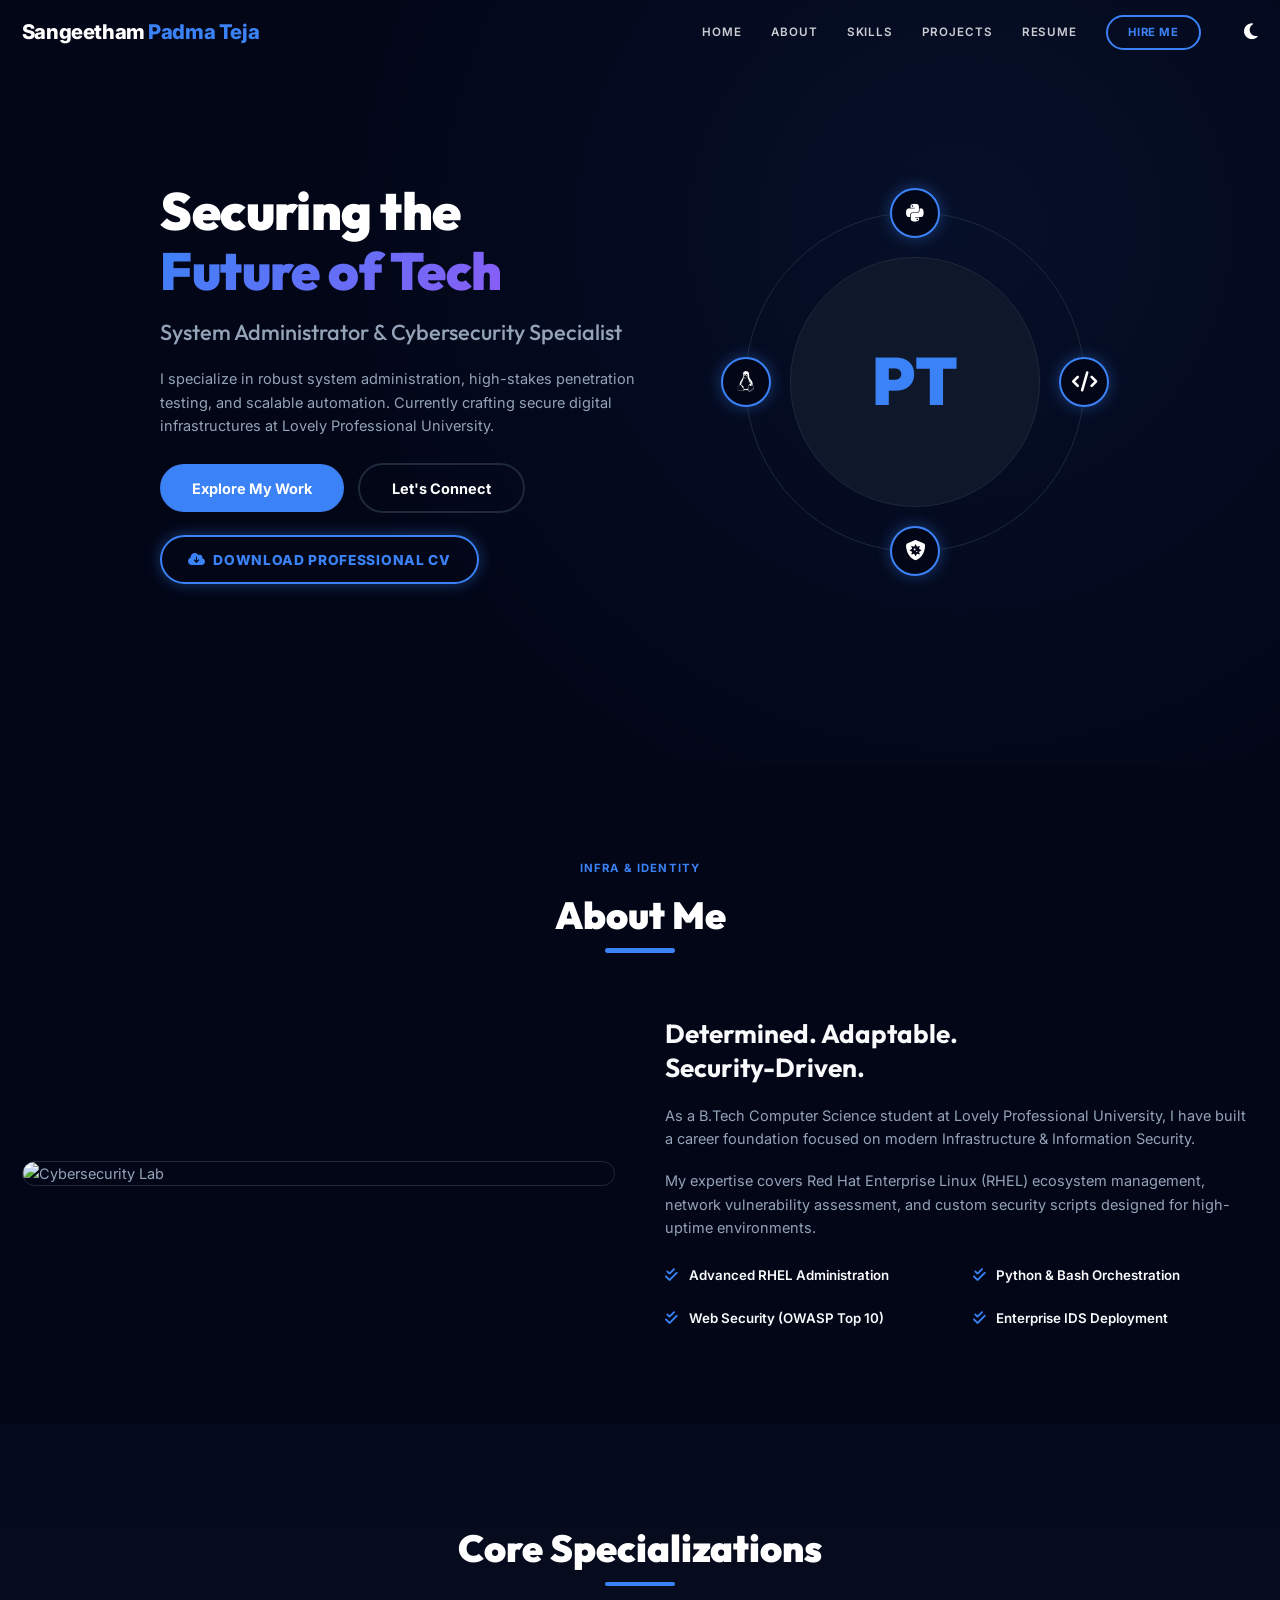
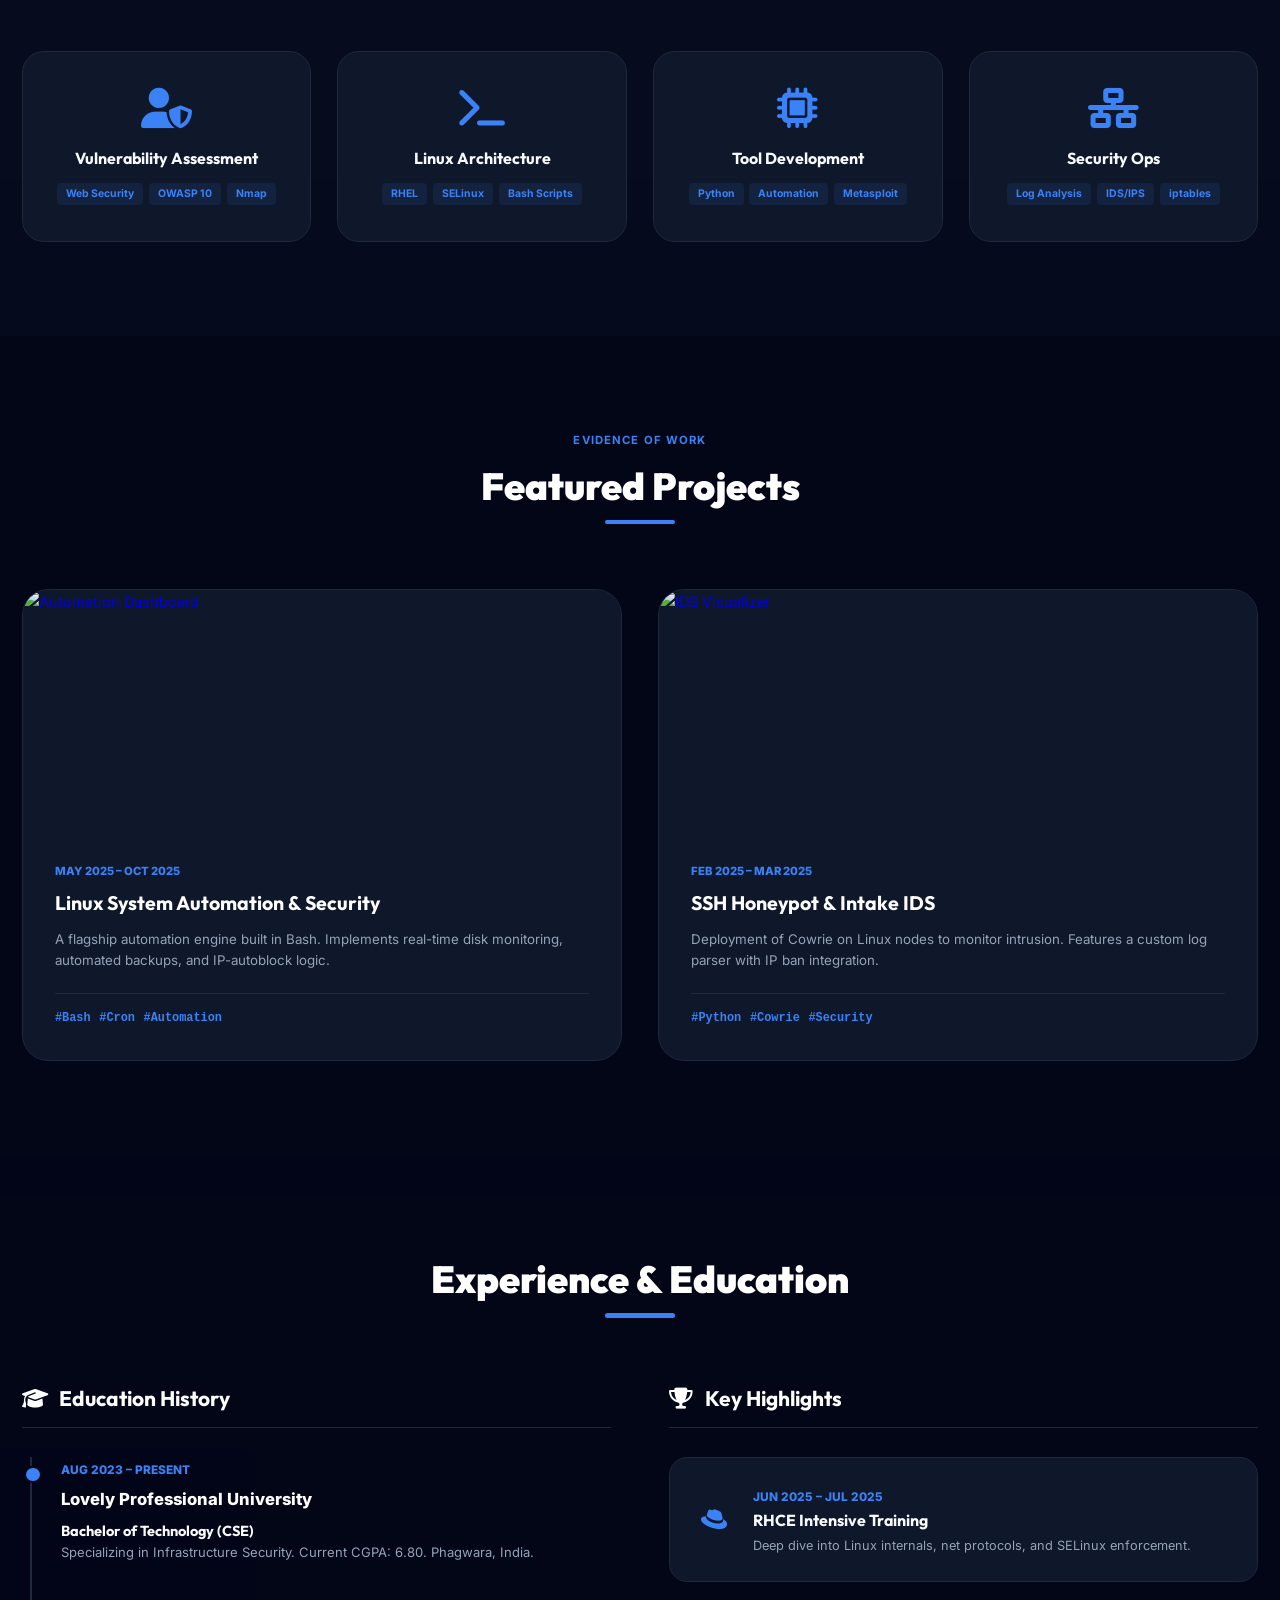
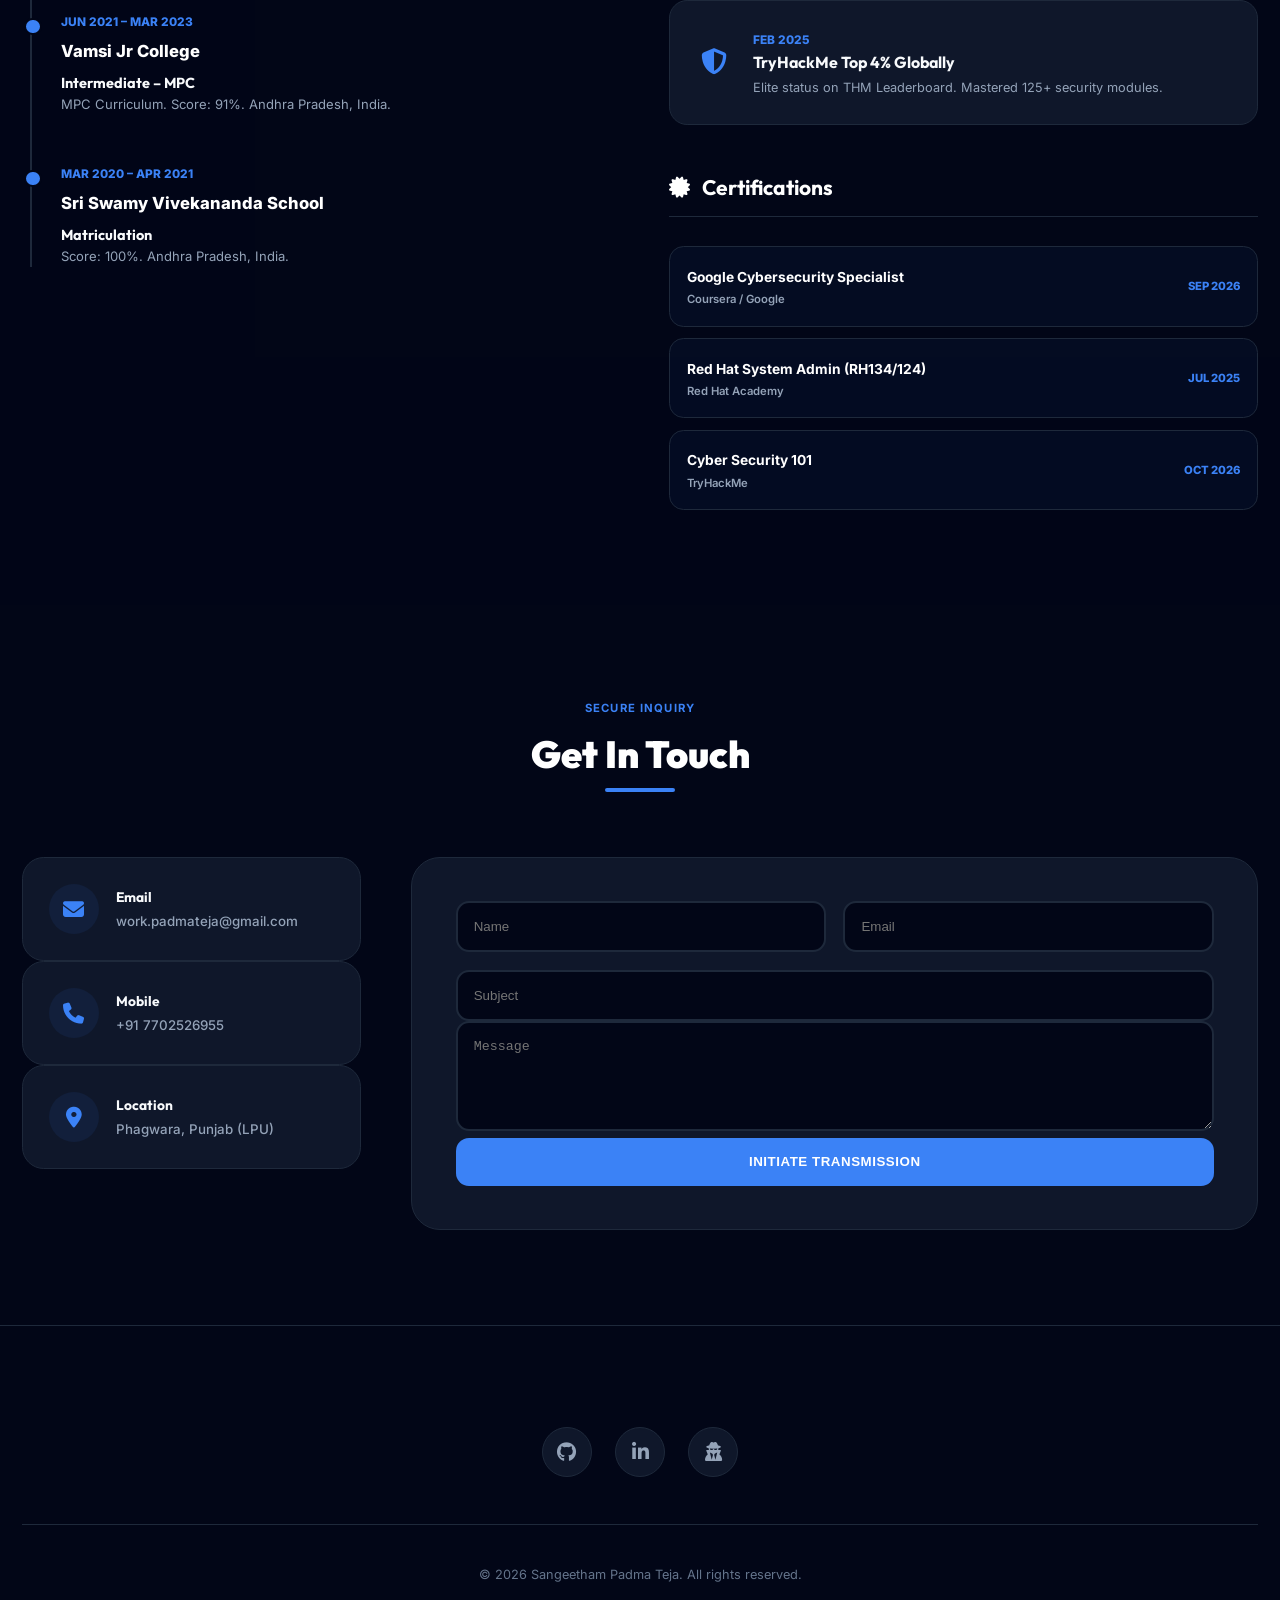
==== index.html @ c5af0572 "Add files via upload" ====
<!DOCTYPE html>
<html lang="en" class="scroll-smooth">
<head>
    <meta charset="UTF-8">
    <meta name="viewport" content="width=device-width, initial-scale=1.0">
    <title>Sangeetham Padma Teja | Cybersecurity Professional</title>
    <meta name="description" content="Official Portfolio of Sangeetham Padma Teja - Expert in System Administration, Cyber Security, and Automation.">
    <!-- Fonts -->
    <link href="https://fonts.googleapis.com/css2?family=Inter:wght@300;400;500;600;700;800&family=Outfit:wght@300;400;500;600;700&display=swap" rel="stylesheet">
    <link rel="stylesheet" href="https://cdnjs.cloudflare.com/ajax/libs/font-awesome/6.4.0/css/all.min.css">
    <link href="https://unpkg.com/aos@2.3.1/dist/aos.css" rel="stylesheet">
    <style>
        :root {
            --bg-dark: #020617;
            --bg-card: #0f172a;
            --accent: #3b82f6;
            --accent-glow: rgba(59, 130, 246, 0.4);
            --accent-hover: #2563eb;
            --text-primary: #f8fafc;
            --text-secondary: #94a3b8;
            --border-color: #1e293b;
            --gradient-primary: linear-gradient(135deg, #3b82f6 0%, #8b5cf6 100%);
            --header-bg: rgba(2, 6, 23, 0.9);
            --icon-color: #ffffff;
            --nav-text: rgba(255, 255, 255, 0.8);
            --font-main: 'Inter', sans-serif;
            --font-heading: 'Outfit', sans-serif;
        }

        body.light-mode {
            --bg-dark: #f8fafc;
            --bg-card: #ffffff;
            --text-primary: #0f172a;
            --text-secondary: #475569;
            --border-color: #e2e8f0;
            --header-bg: rgba(255, 255, 255, 0.9);
            --icon-color: #0f172a;
            --nav-text: rgba(15, 23, 42, 0.8);
            --accent-glow: rgba(59, 130, 246, 0.2);
        }

        /* Base Reset & Zoom Adjustment */
        html { font-size: 14.5px; } /* Further reduce global scale slightly */
        * { margin: 0; padding: 0; box-sizing: border-box; }
        body { background-color: var(--bg-dark); color: var(--text-secondary); font-family: var(--font-main); line-height: 1.6; overflow-x: hidden; }
        h1, h2, h3, h4, h5 { font-family: var(--font-heading); color: var(--text-primary); font-weight: 700; }
        a { text-decoration: none; transition: 0.3s cubic-bezier(0.4, 0, 0.2, 1); }
        ul { list-style: none; }
        img { max-width: 100%; display: block; }

        .container { max-width: 1400px; margin: 0 auto; padding: 0 1.5rem; }
        .flex { display: flex; }
        .items-center { align-items: center; }
        .justify-center { justify-content: center; }
        .text-center { text-align: center; }

        /* Navigation */
        .fixed-nav { position: fixed; top: 0; left: 0; width: 100%; z-index: 1000; padding: 1rem 0; transition: all 0.4s ease; }
        .fixed-nav.scrolled { background: var(--header-bg); backdrop-filter: blur(12px); padding: 0.5rem 0; border-bottom: 1px solid var(--border-color); box-shadow: 0 8px 30px rgba(0,0,0,0.3); }
        .nav-container { display: flex; justify-content: space-between; align-items: center; }
        .logo a { font-size: 1.4rem; font-weight: 800; color: var(--icon-color); letter-spacing: -0.02em; }
        .logo span { color: var(--accent); }
        .nav-menu { display: flex; gap: 2rem; align-items: center; }
        .nav-link { font-size: 0.8rem; text-transform: uppercase; font-weight: 600; letter-spacing: 0.08em; color: var(--nav-text); }
        .nav-link:hover { color: var(--accent); }
        .btn-hire { padding: 0.45rem 1.4rem; border: 2px solid var(--accent); border-radius: 9999px; color: var(--accent); font-weight: 700; font-size: 0.78rem; text-transform: uppercase; letter-spacing: 0.05em; }
        .btn-theme { background: none; border: none; color: var(--icon-color); font-size: 1.25rem; cursor: pointer; transition: 0.3s; margin-left: 1rem; }
        .btn-theme:hover { color: var(--accent); }
        .btn-hire:hover { background: var(--accent); color: white; box-shadow: 0 0 15px var(--accent-glow); }

        .mobile-only { display: none; }
        @media (max-width: 768px) {
            .desktop-only { display: none; }
            .mobile-only { display: block; }
        }

        .mobile-btn { background: none; border: none; color: var(--icon-color); font-size: 1.4rem; cursor: pointer; }
        .mobile-menu-overlay { position: fixed; inset: 0; background: var(--bg-dark); z-index: 2000; display: flex; align-items: center; justify-content: center; opacity: 0; pointer-events: none; transition: 0.3s; }
        .mobile-menu-overlay.active { opacity: 1; pointer-events: auto; }
        .mobile-nav-link { font-size: 1.8rem; font-weight: 800; color: var(--icon-color); margin-bottom: 1.5rem; display: block; }

        /* Hero */
        .hero-section { min-height: 85vh; position: relative; display: flex; align-items: center; background: radial-gradient(circle at 75% 30%, rgba(59, 130, 246, 0.08) 0%, transparent 60%); }
        .hero-grid { display: grid; grid-template-columns: 1.1fr 0.9fr; gap: 3.5rem; align-items: center; z-index: 10; }
        @media (max-width: 1024px) { .hero-grid { grid-template-columns: 1fr; text-align: center; padding-top: 4rem; } }
        .hero-title { font-size: 3.6rem; font-weight: 900; line-height: 1.15; margin-bottom: 1rem; color: var(--icon-color); letter-spacing: -0.01em; }
        @media (max-width: 640px) { .hero-title { font-size: 2.8rem; } }
        .gradient-text { background: var(--gradient-primary); -webkit-background-clip: text; -webkit-text-fill-color: transparent; background-clip: text; }
        .hero-subtitle { font-size: 1.5rem; margin-bottom: 1.2rem; color: var(--text-secondary); font-weight: 500; }
        .hero-description { font-size: 1rem; color: var(--text-secondary); max-width: 500px; margin-bottom: 1.8rem; line-height: 1.6; }
        @media (max-width: 1024px) { .hero-description { margin-left: auto; margin-right: auto; } }
        .hero-btns { display: flex; gap: 1rem; align-items: center; }
        @media (max-width: 1024px) { .hero-btns { justify-content: center; } }
        .btn-primary { padding: 0.85rem 2.2rem; background: var(--accent); color: white; border-radius: 9999px; font-weight: 700; transition: 0.3s; }
        .btn-primary:hover { transform: translateY(-2px); box-shadow: 0 10px 30px rgba(59, 130, 246, 0.3); }
        .btn-secondary { padding: 0.8rem 2.2rem; border: 2.2px solid var(--border-color); color: var(--icon-color); border-radius: 9999px; font-weight: 700; transition: 0.3s; }
        .btn-secondary:hover { background: var(--border-color); color: var(--text-primary); }
        .btn-cv { display: inline-flex; align-items: center; justify-content: center; gap: 0.5rem; background: transparent; color: var(--accent); font-weight: 800; font-size: 0.95rem; margin-top: 1.5rem; padding: 0.8rem 1.8rem; border: 2px solid var(--accent); border-radius: 9999px; transition: all 0.3s ease; text-transform: uppercase; letter-spacing: 0.05em; animation: pulseGlow 2s infinite cubic-bezier(0.4, 0, 0.6, 1); box-shadow: 0 0 15px rgba(59, 130, 246, 0.4); }
        .btn-cv:hover { background: var(--accent); color: white; transform: translateY(-3px); box-shadow: 0 10px 30px rgba(59, 130, 246, 0.6); animation: none; }
        @keyframes pulseGlow {
            0%, 100% { box-shadow: 0 0 15px rgba(59, 130, 246, 0.4), inset 0 0 10px rgba(59, 130, 246, 0.2); }
            50% { box-shadow: 0 0 25px rgba(59, 130, 246, 0.8), inset 0 0 15px rgba(59, 130, 246, 0.4); }
        }

        /* Visual Orbit */
        .hero-visual { display: flex; justify-content: center; position: relative; }
        .visual-circle { width: 340px; height: 340px; border: 1.2px solid var(--border-color); border-radius: 50%; display: flex; align-items: center; justify-content: center; position: relative; animation: rotate 25s linear infinite; }
        @keyframes rotate { from { transform: rotate(0deg); } to { transform: rotate(360deg); } }
        .inner-content { width: 250px; height: 250px; background: var(--bg-card); border-radius: 50%; display: flex; align-items: center; justify-content: center; font-size: 4.5rem; font-weight: 900; color: var(--accent); animation: rotate-reverse 25s linear infinite; border: 1.2px solid var(--border-color); }
        @keyframes rotate-reverse { from { transform: rotate(360deg); } to { transform: rotate(0deg); } }
        .orbit-icon { position: absolute; width: 50px; height: 50px; background: var(--bg-dark); border: 2.2px solid var(--accent); border-radius: 50%; display: flex; align-items: center; justify-content: center; font-size: 1.4rem; color: var(--icon-color); box-shadow: 0 0 15px var(--accent-glow); }
        .o-1 { top: -25px; } .o-2 { bottom: -25px; } .o-3 { left: -25px; } .o-4 { right: -25px; }

        /* Sections Styling */
        .py-24 { padding: 6.5rem 0; }
        .section-title { text-align: center; margin-bottom: 4rem; }
        .section-title h2 { font-size: 2.6rem; font-weight: 900; margin-bottom: 1rem; position: relative; display: inline-block; color: var(--icon-color); }
        .section-title h2::after { content: ''; position: absolute; bottom: -8px; left: 50%; transform: translateX(-50%); width: 70px; height: 4.5px; background: var(--accent); border-radius: 3px; }

        /* About Section */
        .about-grid { display: grid; grid-template-columns: 1fr 1fr; gap: 3.5rem; align-items: center; }
        @media (max-width: 1024px) { .about-grid { grid-template-columns: 1fr; } }
        .about-img-container { border-radius: 1.8rem; overflow: hidden; border: 1.2px solid var(--border-color); }
        .about-items { display: grid; grid-template-columns: 1fr 1fr; gap: 1.5rem; margin-top: 1.8rem; }
        .about-items li { display: flex; gap: 0.7rem; align-items: center; color: var(--text-primary); font-weight: 600; font-size: 0.92rem; }
        .about-items i { color: var(--accent); font-size: 1rem; }

        /* Skills Refined */
        .skills-grid { display: grid; grid-template-columns: repeat(auto-fit, minmax(180px, 1fr)); gap: 1.8rem; }
        .skill-card { background: var(--bg-card); padding: 2.5rem 1.2rem; border-radius: 1.5rem; text-align: center; border: 1px solid var(--border-color); transition: 0.3s; }
        .skill-card:hover { border-color: var(--accent); transform: translateY(-8px); }
        .skill-card i { font-size: 2.8rem; margin-bottom: 1.2rem; color: var(--accent); font-style: normal; }
        .skill-card h4 { font-size: 1.1rem; margin-bottom: 0.8rem; }
        .skill-tags { display: flex; flex-wrap: wrap; gap: 0.4rem; justify-content: center; }
        .skill-tag { font-size: 0.72rem; background: rgba(59, 130, 246, 0.1); color: var(--accent); padding: 2.5px 9px; border-radius: 4px; font-weight: 700; }

        /* Projects Refined */
        .projects-grid { display: grid; grid-template-columns: 1fr 1fr; gap: 2.5rem; }
        @media (max-width: 850px) { .projects-grid { grid-template-columns: 1fr; } }
        .project-card { background: var(--bg-card); border-radius: 1.8rem; overflow: hidden; border: 1.2px solid var(--border-color); transition: 0.4s ease; }
        .project-card:hover { transform: translateY(-10px); border-color: var(--accent); }
        .project-img { height: 240px; position: relative; background: #0f172a; overflow: hidden; }
        .project-img img { width: 100%; height: 100%; object-fit: cover; }
        .project-overlay { position: absolute; inset: 0; background: rgba(2, 6, 23, 0.7); display: flex; align-items: center; justify-content: center; opacity: 0; transition: 0.3s; backdrop-filter: blur(3px); }
        .project-card:hover .project-overlay { opacity: 1; }
        .project-content { padding: 2.22rem; }
        .project-date { font-size: 0.78rem; color: var(--accent); font-weight: 800; text-transform: uppercase; margin-bottom: 0.5rem; display: block; }
        .project-content h3 { font-size: 1.35rem; margin-bottom: 0.7rem; color: var(--icon-color); }
        .project-content p { color: var(--text-secondary); line-height: 1.6; margin-bottom: 1.5rem; font-size: 0.92rem; }
        .tech-stack { display: flex; flex-wrap: wrap; gap: 0.6rem; padding-top: 1rem; border-top: 1px solid var(--border-color); }
        .tech-badge { font-family: monospace; font-weight: 700; color: var(--accent); font-size: 0.82rem; }

        /* Resume Refined Layout */
        .resume-grid { display: grid; grid-template-columns: 1fr 1fr; gap: 4rem; align-items: start; }
        @media (max-width: 1024px) { .resume-grid { grid-template-columns: 1fr; gap: 3.5rem; } }
        .resume-header { font-size: 1.45rem; margin-bottom: 2rem; display: flex; align-items: center; gap: 0.8rem; color: var(--icon-color); border-bottom: 1.5px solid var(--border-color); padding-bottom: 0.8rem; width: 100%; }
        .timeline { border-left: 2px solid var(--border-color); padding-left: 2rem; position: relative; margin-left: 0.6rem; }
        .timeline-item { position: relative; margin-bottom: 3.2rem; }
        .timeline-item::before { content: ''; position: absolute; left: -2.55rem; top: 0.6rem; width: 0.9rem; height: 0.9rem; background: var(--accent); border-radius: 50%; border: 2.5px solid var(--bg-dark); }
        .timeline-date { color: var(--accent); font-weight: 800; font-size: 0.82rem; text-transform: uppercase; }
        .timeline-org { color: var(--icon-color); font-weight: 800; margin: 0.4rem 0; display: block; font-size: 1.15rem; }
        .timeline-item p { font-size: 0.9rem; color: var(--text-secondary); }
        
        .highlight-grid { display: grid; grid-template-columns: 1fr; gap: 1.2rem; }
        .highlight-card { background: var(--bg-card); padding: 1.8rem; border-radius: 1.25rem; display: flex; gap: 1.5rem; border: 1.2px solid var(--border-color); transition: 0.3s; align-items: center; }
        .highlight-card i { font-size: 1.8rem; color: var(--accent); min-width: 35px; text-align: center; }
        .highlight-card h4 { font-size: 1.1rem; margin-bottom: 0.25rem; }
        .highlight-card p { font-size: 0.88rem; color: var(--text-secondary); line-height: 1.45; }

        .cert-grid { display: grid; grid-template-columns: 1fr; gap: 0.8rem; margin-top: 0.8rem; }
        .cert-card { background: rgba(59, 130, 246, 0.05); padding: 1.2rem; border-radius: 1rem; border: 1.2px solid var(--border-color); display: flex; align-items: center; justify-content: space-between; transition: 0.25s; }
        .cert-card:hover { border-color: var(--accent); background: rgba(59, 130, 246, 0.08); }
        .cert-title { font-weight: 700; color: var(--icon-color); font-size: 0.95rem; }
        .cert-org { font-size: 0.78rem; color: var(--text-secondary); font-weight: 600; display: block; margin-top: 0.15rem; }
        .cert-date { font-weight: 800; color: var(--accent); font-size: 0.78rem; text-transform: uppercase; text-align: right; min-width: 75px; }

        /* Contact Section */
        .contact-grid { display: grid; grid-template-columns: 0.4fr 1fr; gap: 3.5rem; }
        @media (max-width: 1024px) { .contact-grid { grid-template-columns: 1fr; gap: 2.22rem; } }
        .contact-card { background: var(--bg-card); padding: 1.8rem; border-radius: 1.5rem; display: flex; gap: 1.2rem; align-items: center; border: 1px solid var(--border-color); }
        .contact-card i { font-size: 1.45rem; color: var(--accent); background: rgba(59, 130, 246, 0.08); width: 50px; height: 50px; display: flex; align-items: center; justify-content: center; border-radius: 50%; }
        .contact-details h4 { font-size: 0.95rem; margin-bottom: 0.2rem; }
        .contact-details p { font-size: 0.92rem; font-weight: 500; }

        .contact-form { background: var(--bg-card); padding: 3rem; border-radius: 2rem; border: 1px solid var(--border-color); }
        @media (max-width: 640px) { .contact-form { padding: 2rem; } }
        .form-row { display: grid; grid-template-columns: 1fr 1fr; gap: 1.2rem; margin-bottom: 1.2rem; }
        .form-group input, .form-group textarea { width: 100%; background: var(--bg-dark); border: 2.1px solid var(--border-color); padding: 1.1rem; color: var(--icon-color); border-radius: 0.9rem; outline: none; transition: 0.3s; font-size: 0.92rem; }
        .btn-submit { width: 100%; padding: 1.15rem; background: var(--accent); color: white; border-radius: 0.9rem; font-weight: 800; text-transform: uppercase; cursor: pointer; border: none; letter-spacing: 0.04em; transition: 0.25s; }

        /* Footer */
        .footer { padding: 7rem 0 3.5rem; border-top: 1px solid var(--border-color); text-align: center; }
        .social-circle { width: 50px; height: 50px; background: var(--bg-card); border: 1px solid var(--border-color); border-radius: 50%; display: flex; align-items: center; justify-content: center; color: var(--text-secondary); font-size: 1.35rem; transition: 0.3s; margin: 0 0.8rem; }
        .social-circle:hover { background: var(--accent); color: white; transform: translateY(-4px); }
        .footer-bottom { border-top: 1px solid var(--border-color); padding-top: 2.75rem; margin-top: 3.25rem; color: #64748b; font-size: 0.88rem; }

        .scroll-progress { position: fixed; top: 0; left: 0; width: 0%; height: 3.22px; background: var(--gradient-primary); z-index: 1001; }

        /* Light mode extra styling fixes */
        .img-light { display: none; }
        body.light-mode .img-dark { display: none; }
        body.light-mode .img-light { display: block; }
        
        body.light-mode .cert-card { background: #ffffff; box-shadow: 0 4px 15px rgba(0,0,0,0.04); }
        body.light-mode .hero-section { background: radial-gradient(circle at 75% 30%, rgba(59, 130, 246, 0.05) 0%, transparent 60%); }

        .alt-bg-1 { background: rgba(15, 23, 42, 0.3); }
        .alt-bg-2 { background: rgba(2, 6, 23, 0.8); }
        body.light-mode .alt-bg-1 { background: rgba(241, 245, 249, 0.8); }
        body.light-mode .alt-bg-2 { background: rgba(248, 250, 252, 0.9); }
    </style>
</head>
<body>

    <div id="scroll-progress" class="scroll-progress"></div>

    <!-- Navigation -->
    <nav id="navbar" class="fixed-nav">
        <div class="container nav-container">
            <div class="logo">
                <a href="#">Sangeetham<span> Padma Teja</span></a>
            </div>
            
            <div class="nav-menu desktop-only">
                <a href="#home" class="nav-link">Home</a>
                <a href="#about" class="nav-link">About</a>
                <a href="#skills" class="nav-link">Skills</a>
                <a href="#projects" class="nav-link">Projects</a>
                <a href="#resume" class="nav-link">Resume</a>
                <a href="#contact" class="btn-hire">Hire Me</a>
                <button id="theme-toggle" class="btn-theme" aria-label="Toggle Theme"><i class="fas fa-moon"></i></button>
            </div>

            <div class="mobile-only">
                <button id="theme-toggle-mobile" class="mobile-btn" style="margin-right: 1.2rem;" aria-label="Toggle Theme">
                    <i class="fas fa-moon"></i>
                </button>
                <button id="mobile-menu-btn" class="mobile-btn">
                    <i class="fas fa-bars-staggered"></i>
                </button>
            </div>
        </div>
        
        <div id="mobile-menu" class="mobile-menu-overlay">
            <button id="close-menu" class="mobile-btn" style="position: absolute; top: 2.2rem; right: 2rem;">
                <i class="fas fa-times"></i>
            </button>
            <div class="mobile-menu-content">
                <a href="#home" class="mobile-nav-link">Home</a>
                <a href="#about" class="mobile-nav-link">About</a>
                <a href="#skills" class="mobile-nav-link">Skills</a>
                <a href="#projects" class="mobile-nav-link">Projects</a>
                <a href="#resume" class="mobile-nav-link">Resume</a>
                <a href="#contact" class="mobile-nav-link" style="color: var(--accent);">Hire Me</a>
            </div>
        </div>
    </nav>

    <main>
        <!-- Home / Hero Section -->
        <section id="home" class="hero-section overflow-hidden">
            <div class="container">
                <div class="hero-grid">
                    <div data-aos="fade-right" data-aos-duration="1000">
                        <h1 class="hero-title">
                            Securing the <br>
                            <span class="gradient-text">Future of Tech</span>
                        </h1>
                        <h2 class="hero-subtitle">System Administrator & Cybersecurity Specialist</h2>
                        <p class="hero-description">
                            I specialize in robust system administration, high-stakes penetration testing, and scalable automation. Currently crafting secure digital infrastructures at Lovely Professional University.
                        </p>
                        <div class="hero-btns">
                            <a href="#projects" class="btn-primary">Explore My Work</a>
                            <a href="#contact" class="btn-secondary">Let's Connect</a>
                        </div>
                        <a href="CV_Sangeetham_Padma_Teja.pdf" download class="btn-cv">
                            <i class="fas fa-cloud-download-alt"></i> Download Professional CV
                        </a>
                    </div>

                    <div class="hero-visual" data-aos="zoom-in-left" data-aos-duration="1200">
                        <div class="visual-circle">
                            <div class="inner-content">PT</div>
                            <div class="orbit-icon o-1" title="Core Python"><i class="fab fa-python"></i></div>
                            <div class="orbit-icon o-2" title="Network Defense"><i class="fas fa-shield-virus"></i></div>
                            <div class="orbit-icon o-3" title="Advanced Linux"><i class="fab fa-linux"></i></div>
                            <div class="orbit-icon o-4" title="Web Architecture"><i class="fas fa-code"></i></div>
                        </div>
                    </div>
                </div>
            </div>
        </section>

        <!-- About Section -->
        <section id="about" class="py-24">
            <div class="container">
                <div class="section-title" data-aos="fade-up">
                    <p style="font-weight: 700; color: var(--accent); letter-spacing: 0.1em; text-transform: uppercase; font-size: 0.78rem; margin-bottom: 0.5rem;">Infra & Identity</p>
                    <h2>About Me</h2>
                </div>
                <div class="about-grid">
                    <div data-aos="fade-right" data-aos-delay="100">
                        <div class="about-img-container">
                            <img src="https://images.unsplash.com/photo-1550751827-4bd374c3f58b?auto=format&fit=crop&w=800&q=80" alt="Cybersecurity Lab" class="img-dark">
                            <img src="assets/images/about_me_light.png" alt="Light Tech Workspace" class="img-light">
                        </div>
                    </div>
                    <div data-aos="fade-left" data-aos-delay="250">
                        <h3 style="font-size: 1.8rem; margin-bottom: 1.3rem; line-height: 1.3;">Determined. Adaptable. <br>Security-Driven.</h3>
                        <p style="margin-bottom: 1.3rem; line-height: 1.6;">As a B.Tech Computer Science student at Lovely Professional University, I have built a career foundation focused on modern Infrastructure & Information Security.</p>
                        <p style="margin-bottom: 1.8rem; line-height: 1.6;">My expertise covers Red Hat Enterprise Linux (RHEL) ecosystem management, network vulnerability assessment, and custom security scripts designed for high-uptime environments.</p>
                        <ul class="about-items">
                            <li><i class="fas fa-check-double"></i> Advanced RHEL Administration</li>
                            <li><i class="fas fa-check-double"></i> Python & Bash Orchestration</li>
                            <li><i class="fas fa-check-double"></i> Web Security (OWASP Top 10)</li>
                            <li><i class="fas fa-check-double"></i> Enterprise IDS Deployment</li>
                        </ul>
                    </div>
                </div>
            </div>
        </section>

        <!-- Dynamic Skills Grid -->
        <section id="skills" class="py-24 alt-bg-1">
            <div class="container">
                <div class="section-title" data-aos="fade-up">
                    <h2>Core Specializations</h2>
                </div>
                <div class="skills-grid">
                    <div class="skill-card" data-aos="fade-up" data-aos-delay="100">
                        <i class="fas fa-user-shield"></i>
                        <h4>Vulnerability Assessment</h4>
                        <div class="skill-tags">
                            <span class="skill-tag">Web Security</span>
                            <span class="skill-tag">OWASP 10</span>
                            <span class="skill-tag">Nmap</span>
                        </div>
                    </div>
                    <div class="skill-card" data-aos="fade-up" data-aos-delay="200">
                        <i class="fas fa-terminal"></i>
                        <h4>Linux Architecture</h4>
                        <div class="skill-tags">
                            <span class="skill-tag">RHEL</span>
                            <span class="skill-tag">SELinux</span>
                            <span class="skill-tag">Bash Scripts</span>
                        </div>
                    </div>
                    <div class="skill-card" data-aos="fade-up" data-aos-delay="300">
                        <i class="fas fa-microchip"></i>
                        <h4>Tool Development</h4>
                        <div class="skill-tags">
                            <span class="skill-tag">Python</span>
                            <span class="skill-tag">Automation</span>
                            <span class="skill-tag">Metasploit</span>
                        </div>
                    </div>
                    <div class="skill-card" data-aos="fade-up" data-aos-delay="400">
                        <i class="fas fa-network-wired"></i>
                        <h4>Security Ops</h4>
                        <div class="skill-tags">
                            <span class="skill-tag">Log Analysis</span>
                            <span class="skill-tag">IDS/IPS</span>
                            <span class="skill-tag">iptables</span>
                        </div>
                    </div>
                </div>
            </div>
        </section>

        <!-- Project Portfolio -->
        <section id="projects" class="py-24">
            <div class="container">
                <div class="section-title" data-aos="fade-up">
                    <p style="font-weight: 700; color: var(--accent); letter-spacing: 0.1em; text-transform: uppercase; font-size: 0.78rem; margin-bottom: 0.5rem;">Evidence of Work</p>
                    <h2>Featured Projects</h2>
                </div>
                <div class="projects-grid">
                    <!-- Project 1 -->
                    <div class="project-card" data-aos="fade-up">
                        <div class="project-img">
                            <a href="https://github.com/Padmateja-000/Security-Tool-Kit" target="_blank" rel="noopener noreferrer">
                                <img src="assets/images/project-toolkit.png" alt="Automation Dashboard" class="img-dark">
                                <img src="assets/images/project_toolkit_light.png" alt="Automation Dashboard" class="img-light">
                                <div class="project-overlay">
                                    <div class="project-btn"><i class="fab fa-github"></i></div>
                                </div>
                            </a>
                        </div>
                        <div class="project-content">
                            <span class="project-date">May 2025 – Oct 2025</span>
                            <h3><a href="https://github.com/Padmateja-000/Security-Tool-Kit" target="_blank" rel="noopener noreferrer" style="color: inherit;">Linux System Automation & Security</a></h3>
                            <p>A flagship automation engine built in Bash. Implements real-time disk monitoring, automated backups, and IP-autoblock logic.</p>
                            <div class="tech-stack">
                                <span class="tech-badge">#Bash</span>
                                <span class="tech-badge">#Cron</span>
                                <span class="tech-badge">#Automation</span>
                            </div>
                        </div>
                    </div>
                    <!-- Project 2 -->
                    <div class="project-card" data-aos="fade-up" data-aos-delay="200">
                        <div class="project-img">
                            <a href="https://github.com/Padmateja-000/SSH-Honeypot-and-Intrusion-Detection-System" target="_blank" rel="noopener noreferrer">
                                <img src="assets/images/project-ids.png" alt="IDS Visualizer" class="img-dark">
                                <img src="assets/images/project_ids_light.png" alt="IDS Visualizer" class="img-light">
                                <div class="project-overlay">
                                    <div class="project-btn"><i class="fab fa-github"></i></div>
                                </div>
                            </a>
                        </div>
                        <div class="project-content">
                            <span class="project-date">Feb 2025 – Mar 2025</span>
                            <h3><a href="https://github.com/Padmateja-000/SSH-Honeypot-and-Intrusion-Detection-System" target="_blank" rel="noopener noreferrer" style="color: inherit;">SSH Honeypot & Intake IDS</a></h3>
                            <p>Deployment of Cowrie on Linux nodes to monitor intrusion. Features a custom log parser with IP ban integration.</p>
                            <div class="tech-stack">
                                <span class="tech-badge">#Python</span>
                                <span class="tech-badge">#Cowrie</span>
                                <span class="tech-badge">#Security</span>
                            </div>
                        </div>
                    </div>
                </div>
            </div>
        </section>

        <!-- Resume & Career Journey -->
        <section id="resume" class="py-24 alt-bg-2">
            <div class="container">
                <div class="section-title" data-aos="fade-up">
                    <h2>Experience & Education</h2>
                </div>
                <div class="resume-grid">
                    <!-- Education -->
                    <div>
                        <h3 class="resume-header" data-aos="fade-right"><i class="fas fa-graduation-cap"></i> Education History</h3>
                        <div class="timeline">
                            <div class="timeline-item" data-aos="fade-up">
                                <span class="timeline-date">Aug 2023 – Present</span>
                                <span class="timeline-org">Lovely Professional University</span>
                                <h4>Bachelor of Technology (CSE)</h4>
                                <p>Specializing in Infrastructure Security. Current CGPA: 6.80. Phagwara, India.</p>
                            </div>
                            <div class="timeline-item" data-aos="fade-up" data-aos-delay="100">
                                <span class="timeline-date">Jun 2021 – Mar 2023</span>
                                <span class="timeline-org">Vamsi Jr College</span>
                                <h4>Intermediate – MPC</h4>
                                <p>MPC Curriculum. Score: 91%. Andhra Pradesh, India.</p>
                            </div>
                            <div class="timeline-item" data-aos="fade-up" data-aos-delay="150">
                                <span class="timeline-date">Mar 2020 – Apr 2021</span>
                                <span class="timeline-org">Sri Swamy Vivekananda School</span>
                                <h4>Matriculation</h4>
                                <p>Score: 100%. Andhra Pradesh, India.</p>
                            </div>
                        </div>
                    </div>
                    <!-- Highlights & Certificates -->
                    <div>
                        <h3 class="resume-header" data-aos="fade-right"><i class="fas fa-trophy"></i> Key Highlights</h3>
                        <div class="highlight-grid">
                            <div class="highlight-card" data-aos="fade-up">
                                <i class="fab fa-redhat"></i>
                                <div>
                                    <span class="timeline-date">Jun 2025 – Jul 2025</span>
                                    <h4>RHCE Intensive Training</h4>
                                    <p>Deep dive into Linux internals, net protocols, and SELinux enforcement.</p>
                                </div>
                            </div>
                            <div class="highlight-card" data-aos="fade-up" data-aos-delay="100">
                                <i class="fas fa-shield-alt"></i>
                                <div>
                                    <span class="timeline-date">Feb 2025</span>
                                    <h4>TryHackMe Top 4% Globally</h4>
                                    <p>Elite status on THM Leaderboard. Mastered 125+ security modules.</p>
                                </div>
                            </div>
                        </div>
                        
                        <h3 class="resume-header" data-aos="fade-right" style="margin-top: 3.2rem;"><i class="fas fa-certificate"></i> Certifications</h3>
                        <div class="cert-grid">
                            <div class="cert-card" data-aos="fade-up">
                                <div>
                                    <span class="cert-title">Google Cybersecurity Specialist</span>
                                    <span class="cert-org">Coursera / Google</span>
                                </div>
                                <span class="cert-date">Sep 2026</span>
                            </div>
                            <div class="cert-card" data-aos="fade-up" data-aos-delay="50">
                                <div>
                                    <span class="cert-title">Red Hat System Admin (RH134/124)</span>
                                    <span class="cert-org">Red Hat Academy</span>
                                </div>
                                <span class="cert-date">Jul 2025</span>
                            </div>
                            <div class="cert-card" data-aos="fade-up" data-aos-delay="100">
                                <div>
                                    <span class="cert-title">Cyber Security 101</span>
                                    <span class="cert-org">TryHackMe</span>
                                </div>
                                <span class="cert-date">Oct 2026</span>
                            </div>
                        </div>
                    </div>
                </div>
            </div>
        </section>

        <!-- Contact CTA -->
        <section id="contact" class="py-24">
            <div class="container">
                <div class="section-title" data-aos="fade-up">
                    <p style="font-weight: 700; color: var(--accent); letter-spacing: 0.1em; text-transform: uppercase; font-size: 0.78rem; margin-bottom: 0.5rem;">Secure Inquiry</p>
                    <h2>Get In Touch</h2>
                </div>
                <div class="contact-grid">
                    <div class="contact-info">
                        <div class="contact-card" data-aos="fade-up">
                            <i class="fas fa-envelope"></i>
                            <div class="contact-details">
                                <h4>Email</h4>
                                <p>work.padmateja@gmail.com</p>
                            </div>
                        </div>
                        <div class="contact-card" data-aos="fade-up" data-aos-delay="100">
                            <i class="fas fa-phone"></i>
                            <div class="contact-details">
                                <h4>Mobile</h4>
                                <p>+91 7702526955</p>
                            </div>
                        </div>
                        <div class="contact-card" data-aos="fade-up" data-aos-delay="150">
                            <i class="fas fa-map-marker-alt"></i>
                            <div class="contact-details">
                                <h4>Location</h4>
                                <p>Phagwara, Punjab (LPU)</p>
                            </div>
                        </div>
                    </div>
                    
                    <form action="https://formspree.io/f/mjgaddrb" method="POST" class="contact-form" data-aos="fade-left">
                    
                        <div class="form-row">
                            <div class="form-group">
                                <input type="text" name="name" placeholder="Name" required>
                            </div>

                            <div class="form-group">
                                <input type="email" name="email" placeholder="Email" required>
                            </div>
                        </div>

                        <div class="form-group">
                            <input type="text" name="subject" placeholder="Subject" required>
                        </div>

                        <div class="form-group">
                            <textarea name="message" rows="5" placeholder="Message" required></textarea>
                        </div>

                        <button type="submit" class="btn-submit">
                            Initiate Transmission
                        </button>

                    </form>
                </div>
            </div>
        </section>
    </main>

    <!-- Professional Footer -->
    <footer class="footer">
        <div class="container">
            <div class="flex items-center justify-center flex-wrap" style="margin-bottom: 3rem;">
                <a href="https://github.com/Padmateja-000/" target="_blank" rel="noopener noreferrer" class="social-circle"><i class="fab fa-github"></i></a>
                <a href="https://www.linkedin.com/in/padma-teja-sangeetham/" target="_blank" rel="noopener noreferrer" class="social-circle"><i class="fab fa-linkedin-in"></i></a>
                <a href="https://tryhackme.com/p/PadmaTeja" target="_blank" rel="noopener noreferrer" class="social-circle"><i class="fas fa-user-secret"></i></a>
            </div>
            <div class="footer-bottom">
                &copy; 2026 Sangeetham Padma Teja. All rights reserved.
            </div>
        </div>
    </footer>

    <!-- Scripts -->
    <script src="https://unpkg.com/aos@2.3.1/dist/aos.js"></script>
    <script src="https://cdnjs.cloudflare.com/ajax/libs/three.js/r134/three.min.js"></script>
    <script src="https://cdn.jsdelivr.net/npm/vanta@latest/dist/vanta.net.min.js"></script>
    <script src="https://cdnjs.cloudflare.com/ajax/libs/vanilla-tilt/1.8.1/vanilla-tilt.min.js"></script>
    <script>
        document.addEventListener('DOMContentLoaded', () => {
            AOS.init({ duration: 900, once: true });

            VanillaTilt.init(document.querySelectorAll(".skill-card, .project-card, .highlight-card, .cert-card"), {
                max: 15,
                speed: 400,
                glare: true,
                "max-glare": 0.2
            });

            let currentVanta = null;
            const body = document.body;
            const themeBtn = document.getElementById('theme-toggle');
            const themeBtnMobile = document.getElementById('theme-toggle-mobile');

            const initVanta = () => {
                if (currentVanta) currentVanta.destroy();
                if (window.VANTA) {
                    const isLight = body.classList.contains('light-mode');
                    currentVanta = window.VANTA.NET({
                        el: "#home",
                        mouseControls: true,
                        touchControls: true,
                        gyroControls: false,
                        minHeight: 200.00,
                        minWidth: 200.00,
                        scale: 1.00,
                        scaleMobile: 1.00,
                        color: 0x3b82f6,
                        backgroundColor: isLight ? 0xf8fafc : 0x020617,
                        points: 12.00,
                        maxDistance: 22.00,
                        spacing: 18.00
                    });
                }
            };
            initVanta();

            const toggleTheme = () => {
                body.classList.toggle('light-mode');
                const isLight = body.classList.contains('light-mode');
                localStorage.setItem('theme', isLight ? 'light' : 'dark');
                
                const iconHTML = isLight ? '<i class="fas fa-sun"></i>' : '<i class="fas fa-moon"></i>';
                if(themeBtn) themeBtn.innerHTML = iconHTML;
                if(themeBtnMobile) themeBtnMobile.innerHTML = iconHTML;
                
                initVanta();
            };

            const savedTheme = localStorage.getItem('theme');
            if (savedTheme === 'light' || (!savedTheme && window.matchMedia('(prefers-color-scheme: light)').matches)) {
                body.classList.add('light-mode');
                if(themeBtn) themeBtn.innerHTML = '<i class="fas fa-sun"></i>';
                if(themeBtnMobile) themeBtnMobile.innerHTML = '<i class="fas fa-sun"></i>';
                initVanta();
            }

            if(themeBtn) themeBtn.addEventListener('click', toggleTheme);
            if(themeBtnMobile) themeBtnMobile.addEventListener('click', toggleTheme);

            const scrollBar = document.getElementById('scroll-progress');
            window.addEventListener('scroll', () => {
                const totalHeight = document.documentElement.scrollHeight - window.innerHeight;
                const progress = (window.scrollY / totalHeight) * 100;
                scrollBar.style.width = progress + '%';
            });

            const navbar = document.getElementById('navbar');
            window.addEventListener('scroll', () => {
                if (window.scrollY > 40) navbar.classList.add('scrolled');
                else navbar.classList.remove('scrolled');
            });

            const mobileMenuBtn = document.getElementById('mobile-menu-btn');
            const mobileMenu = document.getElementById('mobile-menu');
            const closeMenu = document.getElementById('close-menu');
            const mobileLinks = document.querySelectorAll('.mobile-nav-link');

            mobileMenuBtn.onclick = () => mobileMenu.classList.add('active');
            closeMenu.onclick = () => mobileMenu.classList.remove('active');
            mobileLinks.forEach(link => link.onclick = () => mobileMenu.classList.remove('active'));
        });
    </script>
</body>
</html>
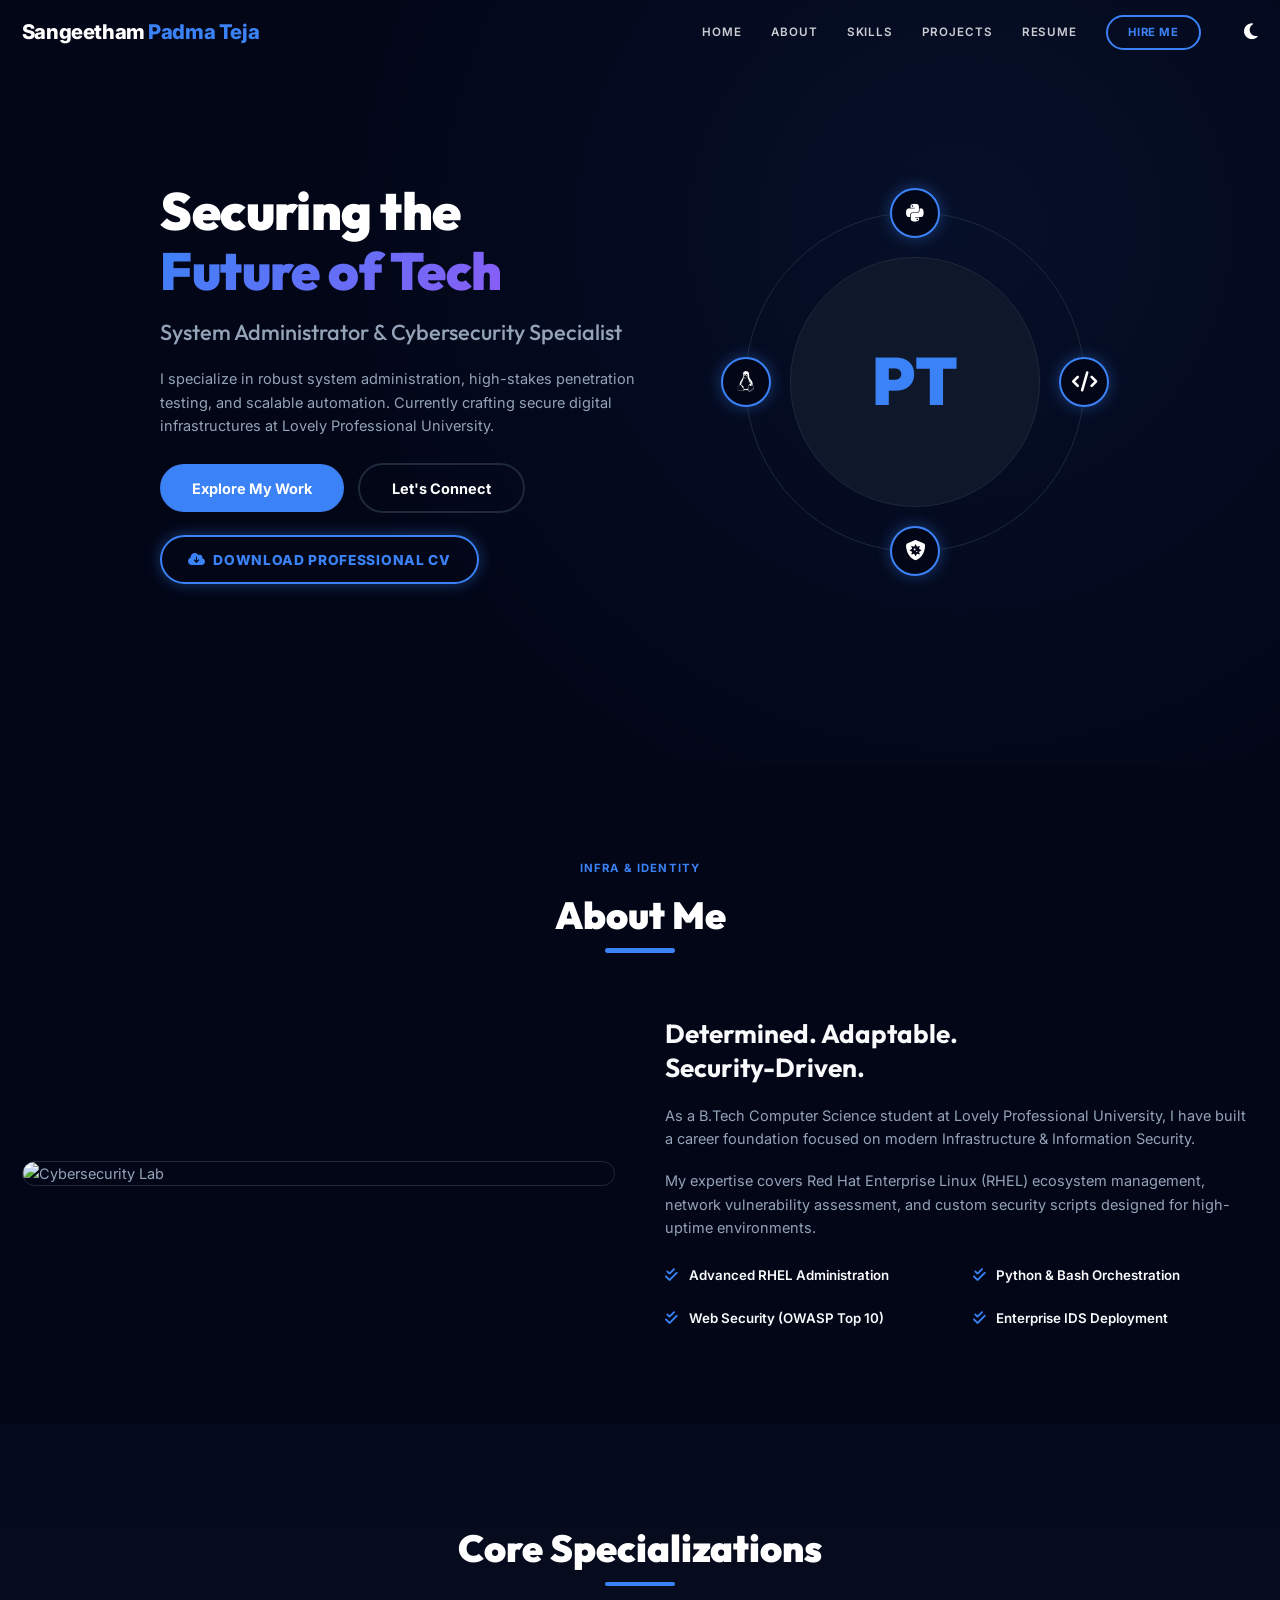
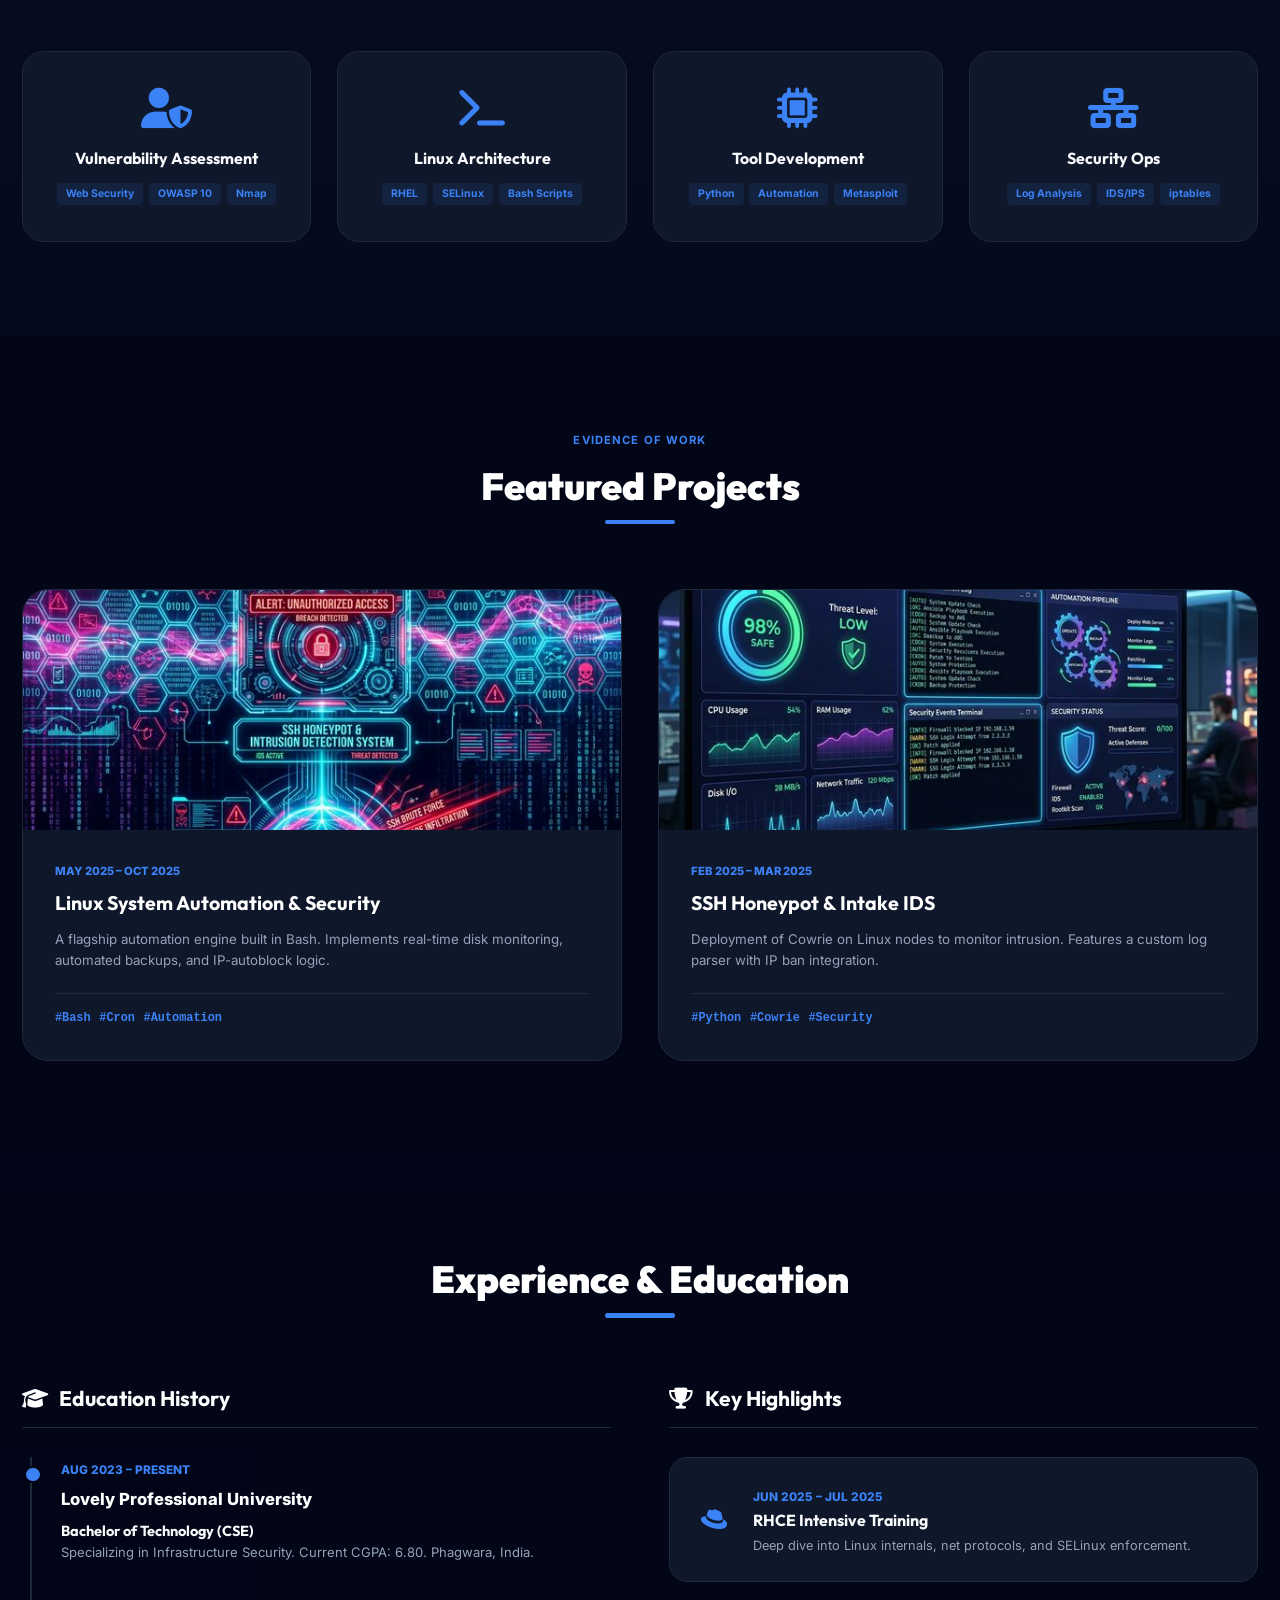
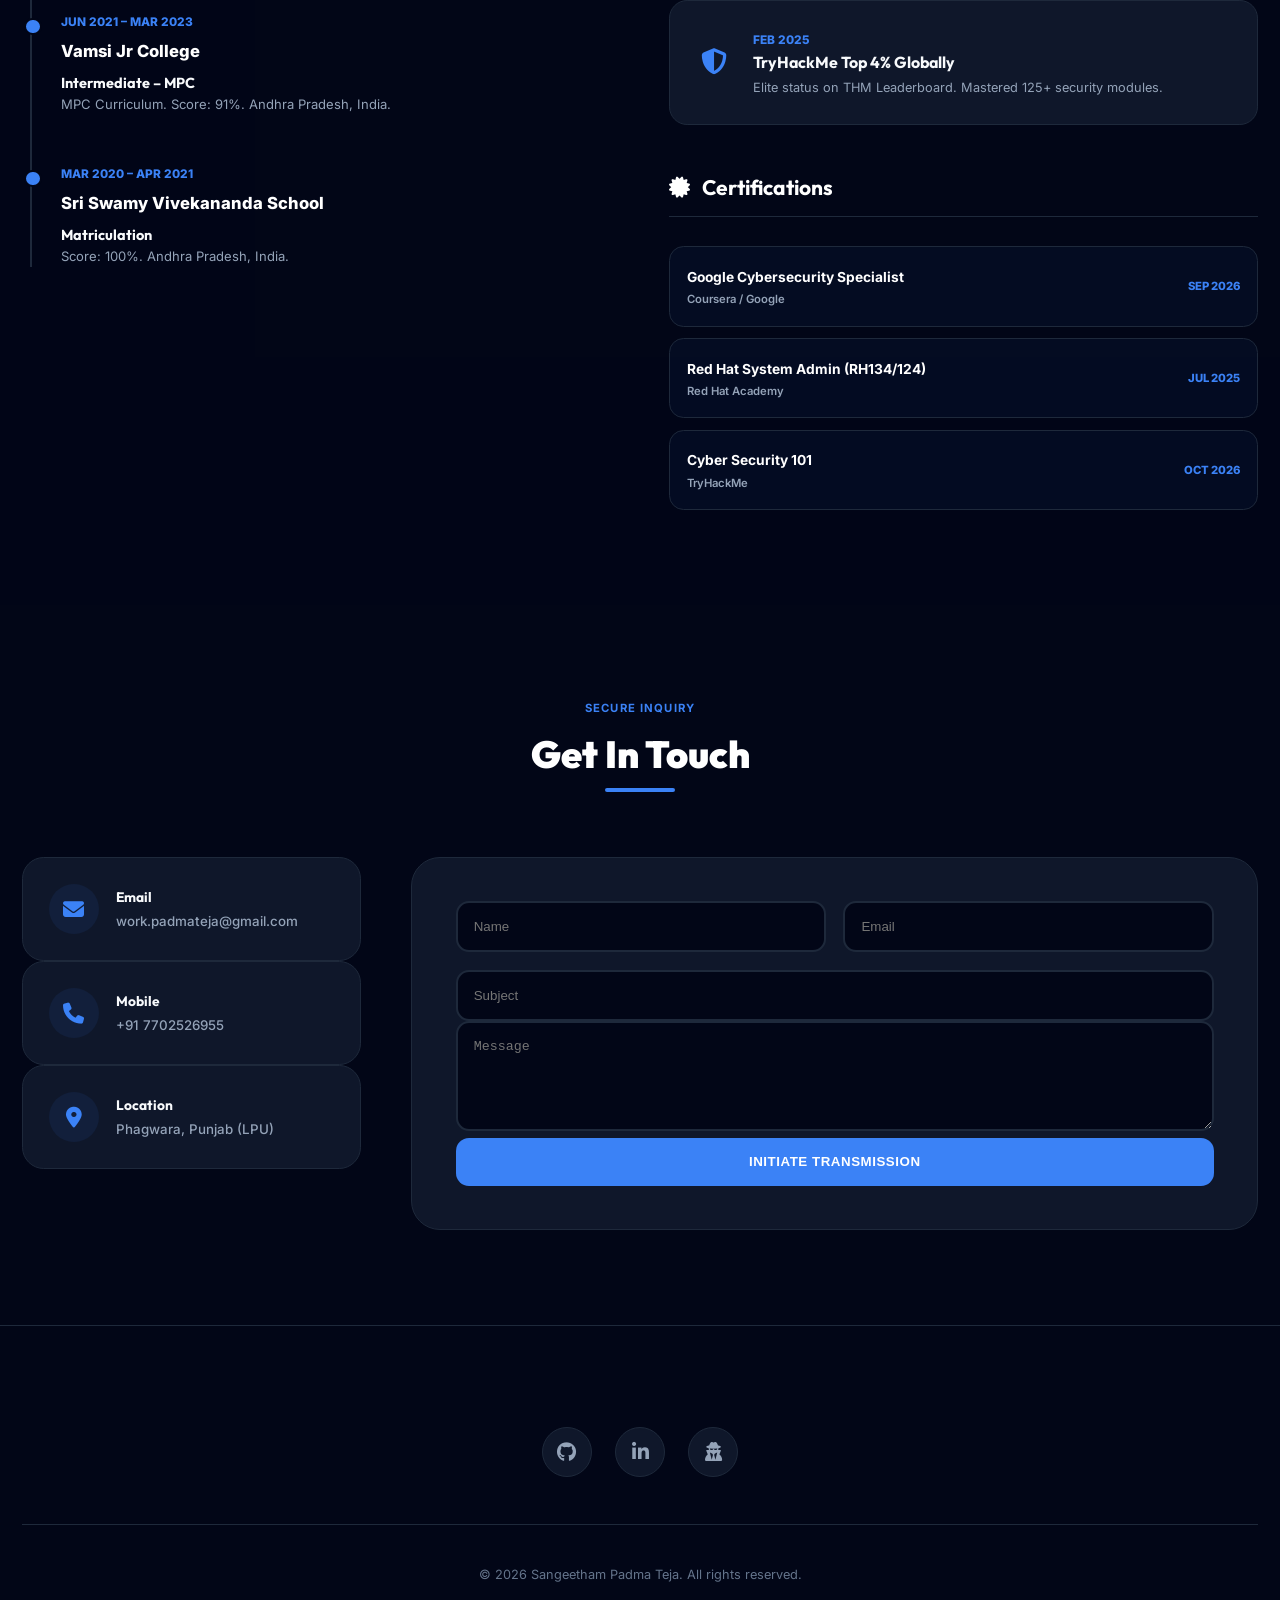
==== commit 9c3ce2a8: "Update index.html" ====
--- a/index.html
+++ b/index.html
@@ -274,7 +274,7 @@
                             <a href="#projects" class="btn-primary">Explore My Work</a>
                             <a href="#contact" class="btn-secondary">Let's Connect</a>
                         </div>
-                        <a href="CV_Sangeetham_Padma_Teja.pdf" download class="btn-cv">
+                        <a href="CV_Padma_Teja.pdf" download class="btn-cv">
                             <i class="fas fa-cloud-download-alt"></i> Download Professional CV
                         </a>
                     </div>
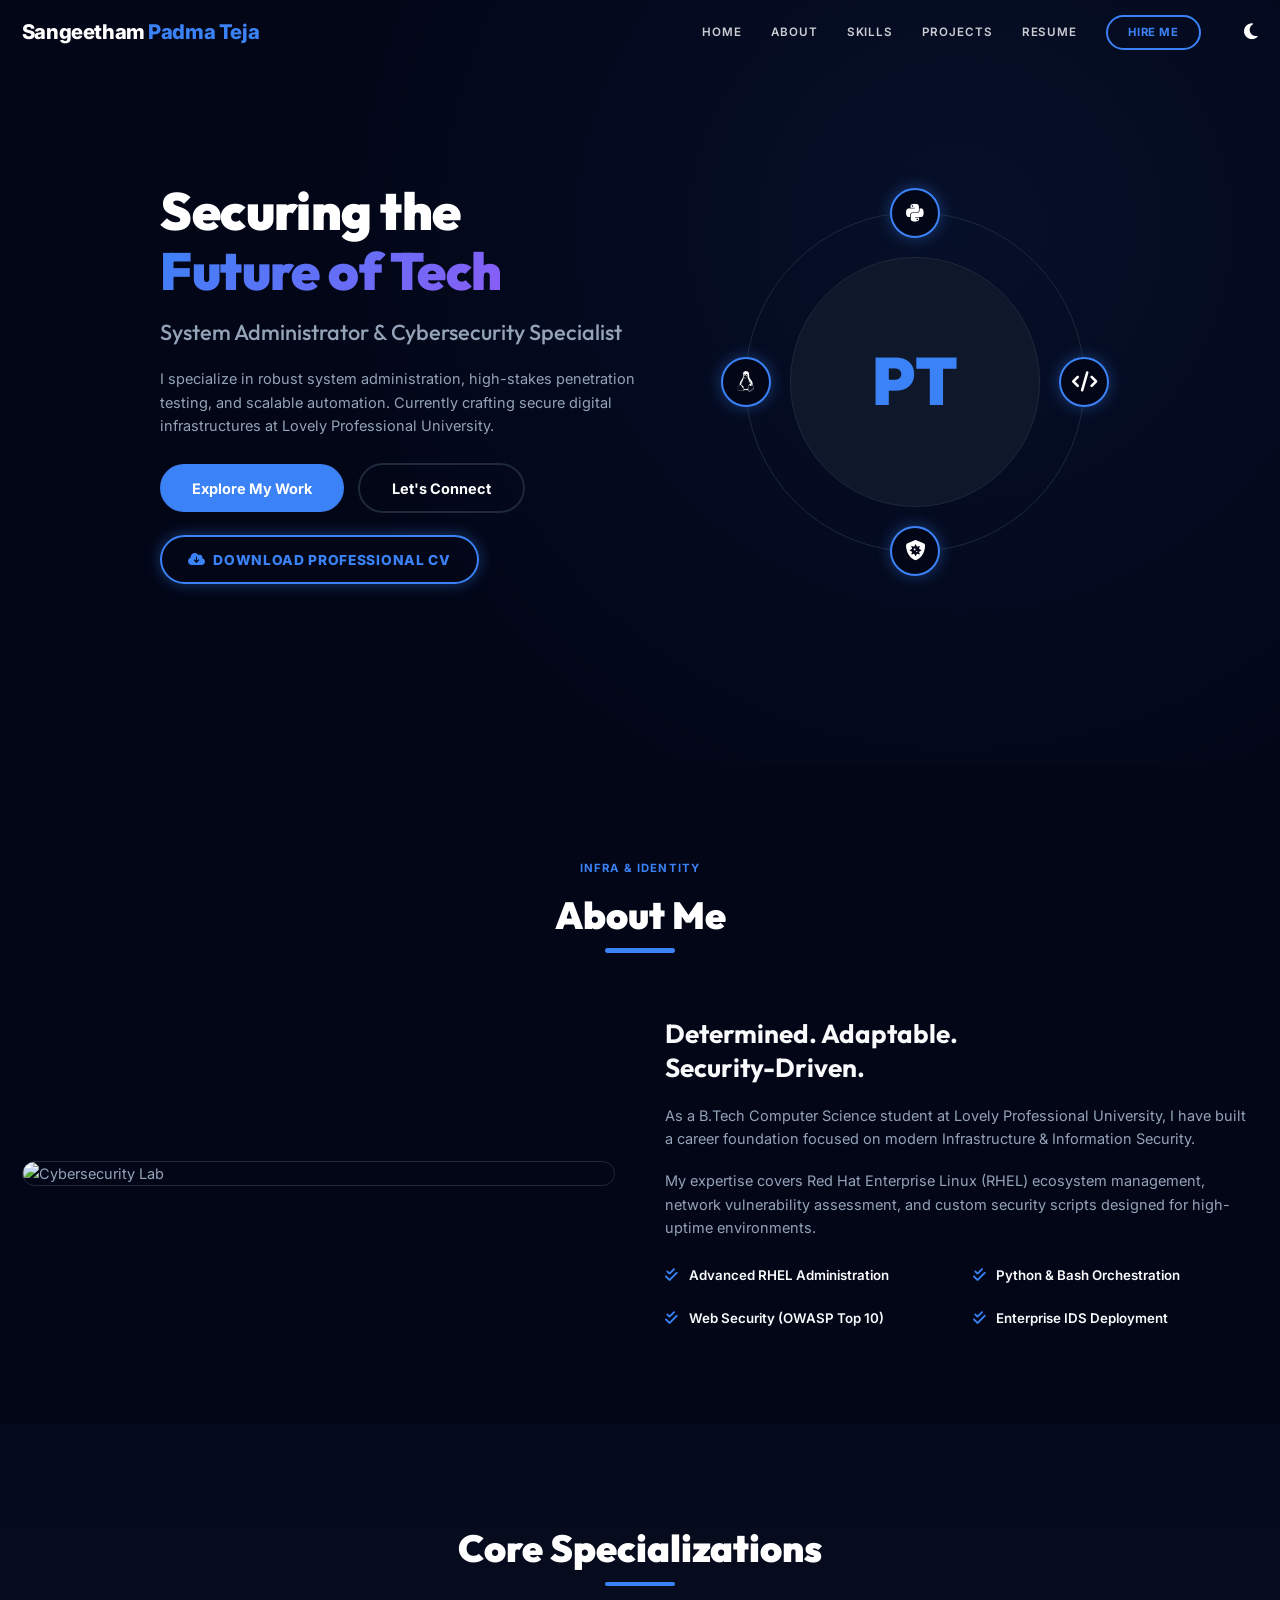
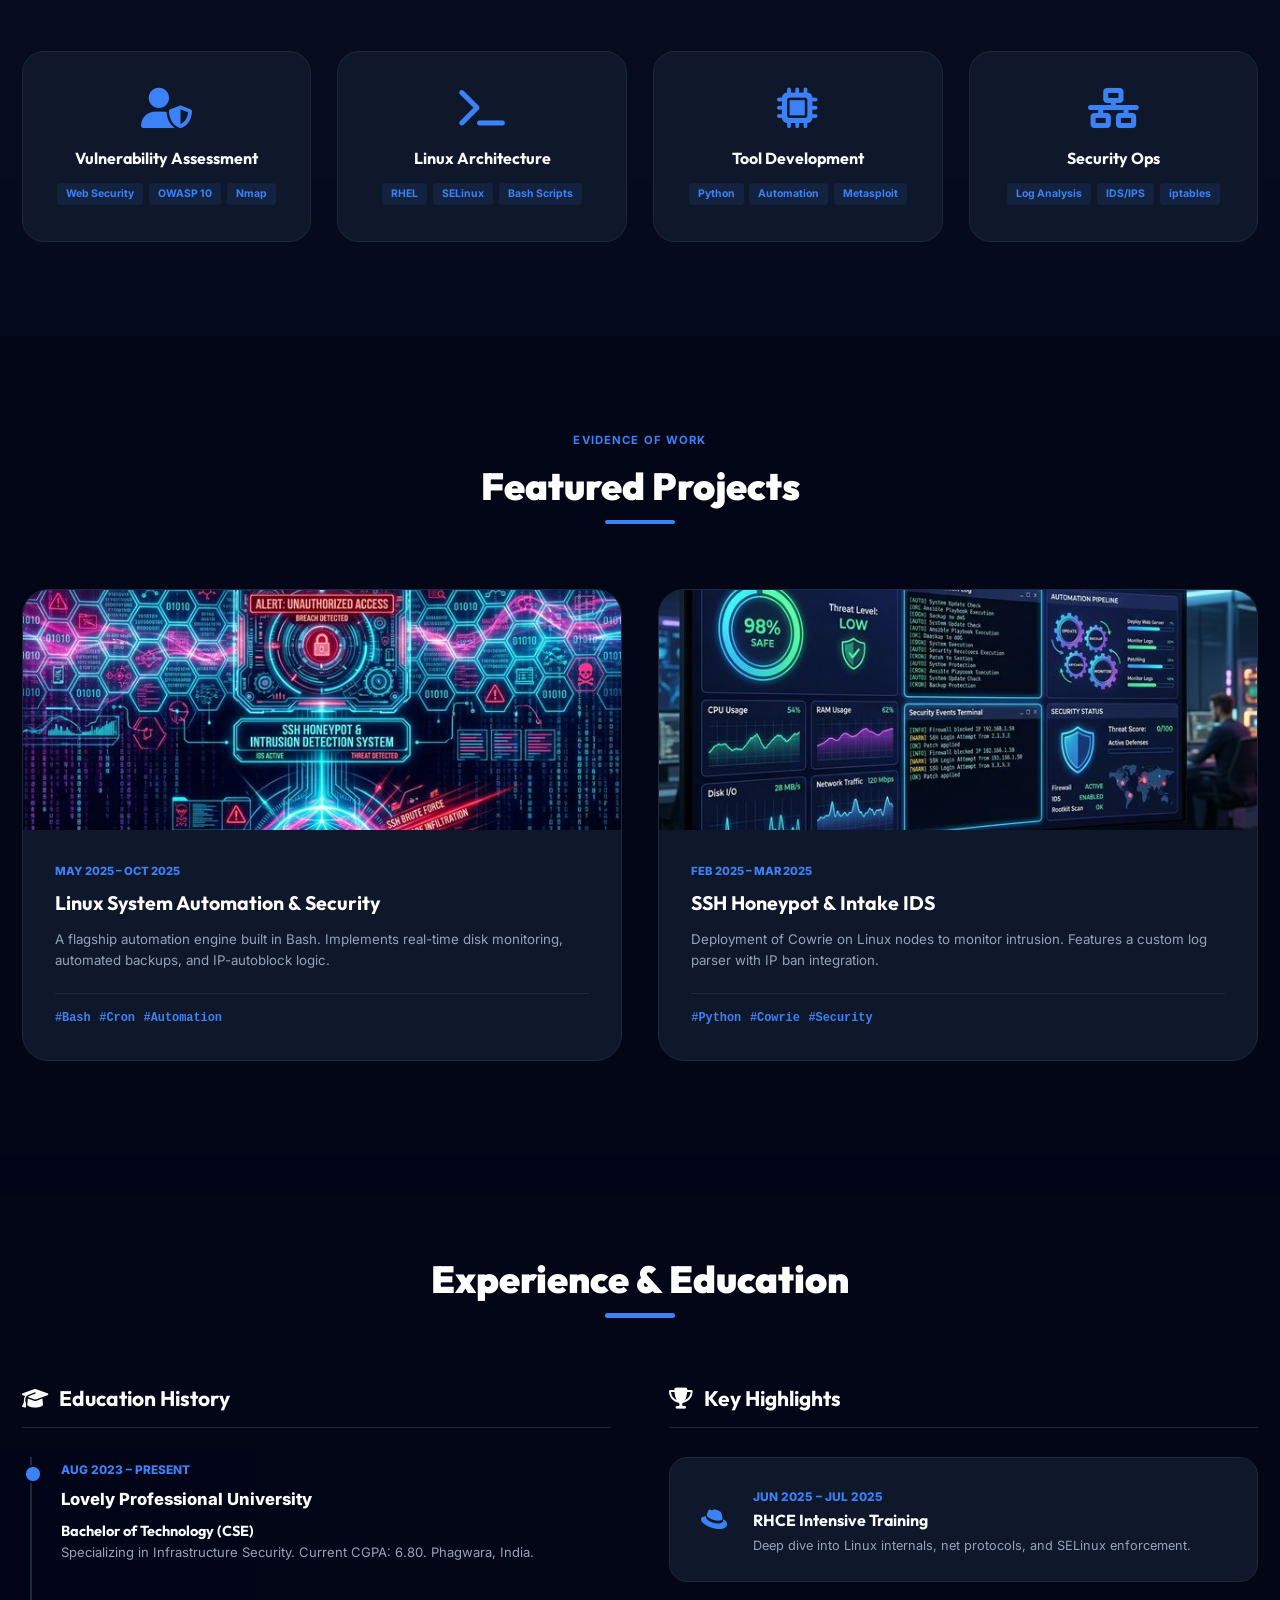
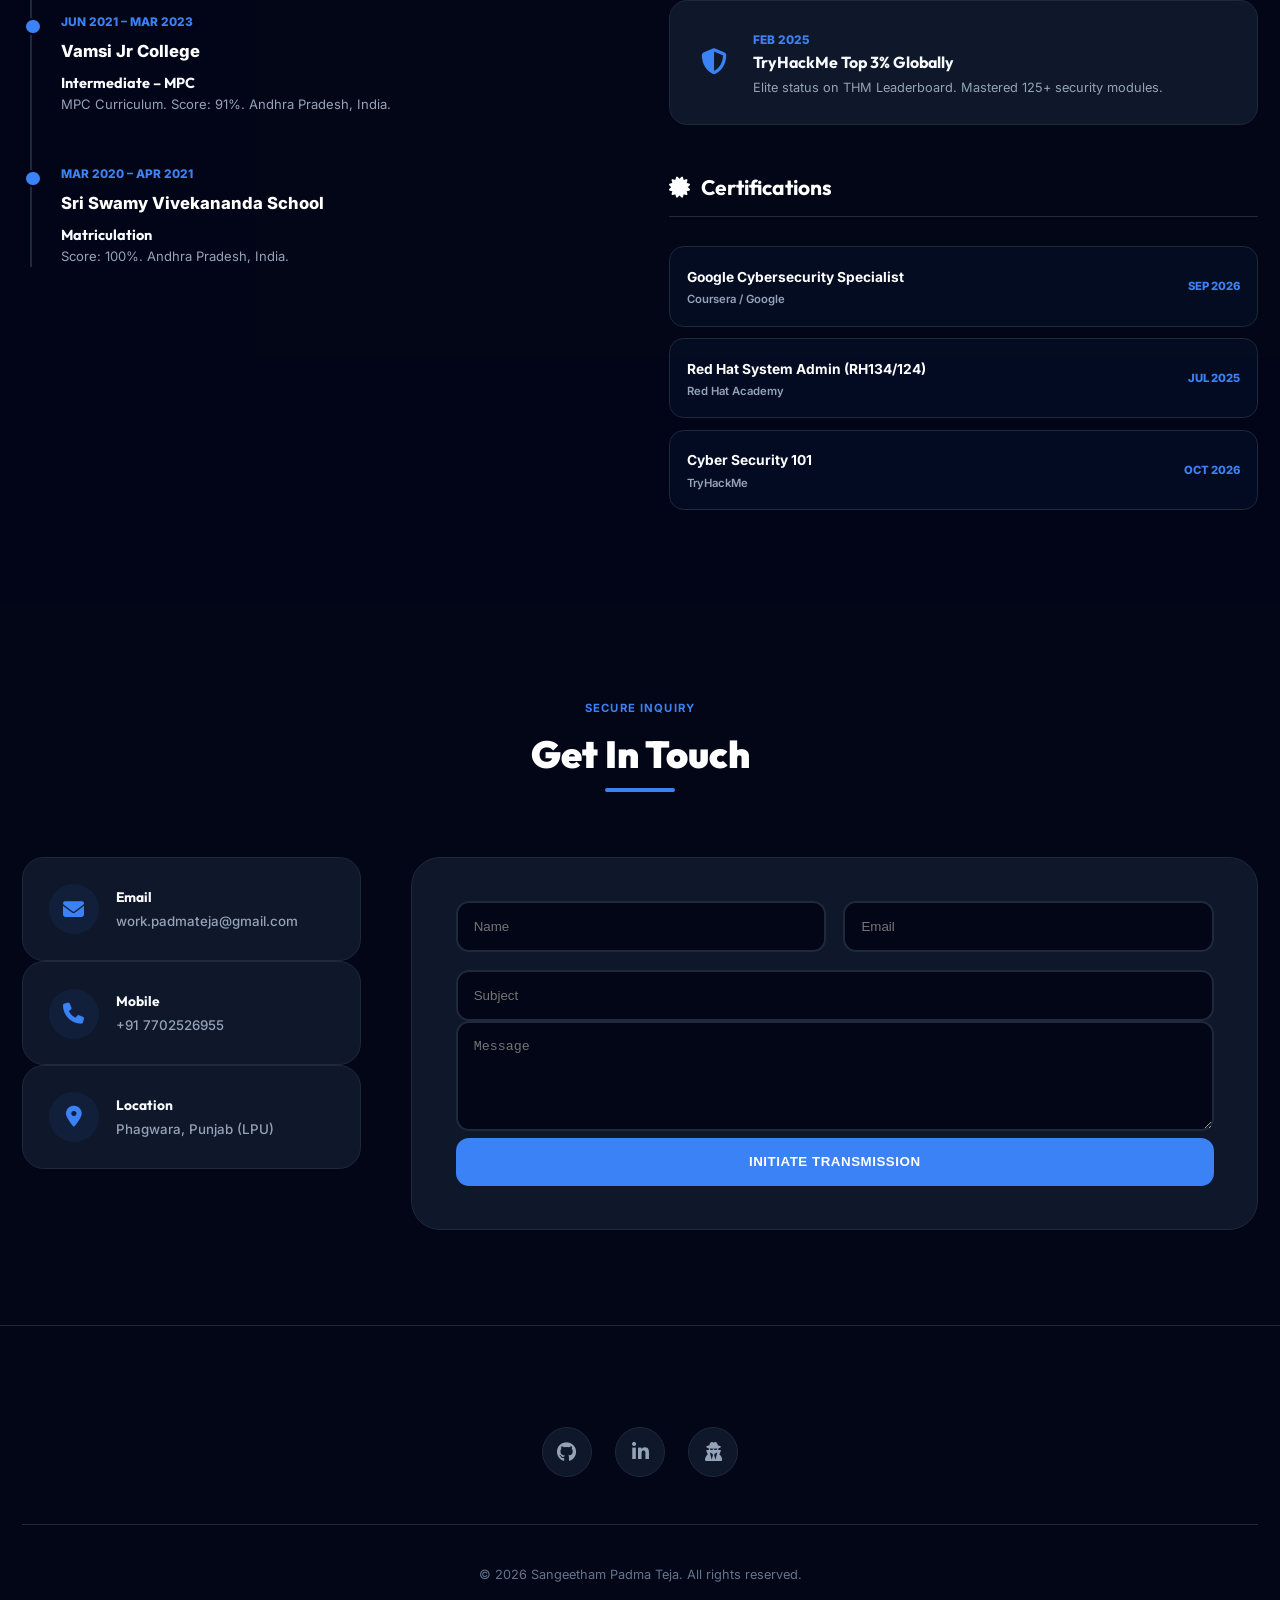
==== commit a2605c03: "Update index.html" ====
--- a/index.html
+++ b/index.html
@@ -471,7 +471,7 @@
                                 <i class="fas fa-shield-alt"></i>
                                 <div>
                                     <span class="timeline-date">Feb 2025</span>
-                                    <h4>TryHackMe Top 4% Globally</h4>
+                                    <h4>TryHackMe Top 3% Globally</h4>
                                     <p>Elite status on THM Leaderboard. Mastered 125+ security modules.</p>
                                 </div>
                             </div>
